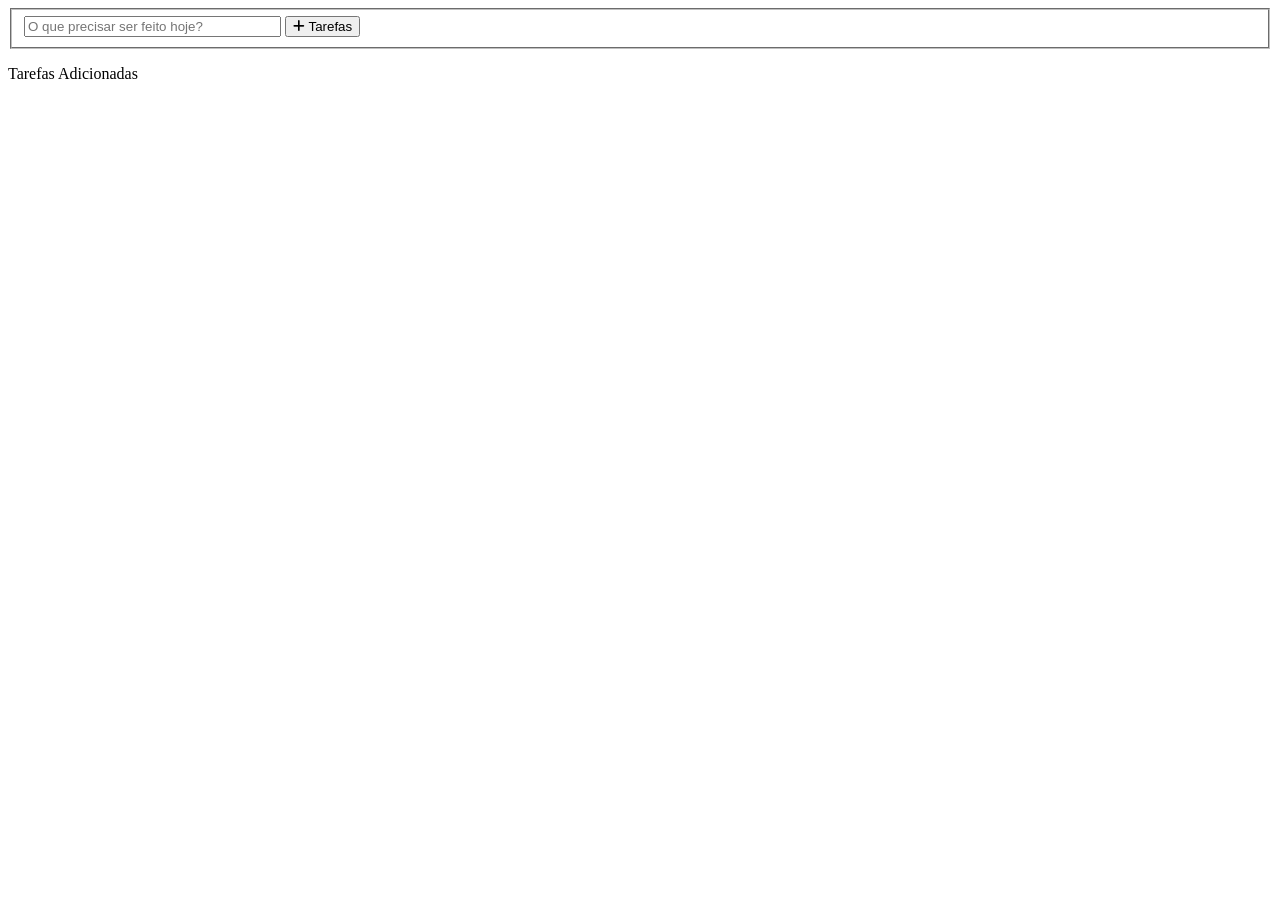
==== index.html @ ec935746 "Início de novo projeto; contruindo a header" ====
<!DOCTYPE html>
<html lang="pt-br">
    <head>
        <meta charset="UTF-8">
        <meta name="viewport" content="width=device-width, initial-scale=1.0">
        <link rel="stylesheet" href="https://cdnjs.cloudflare.com/ajax/libs/font-awesome/6.7.2/css/all.min.css"
>
        <link rel="stylesheet" href="/css/style.css">
        <title>taskDraft</title>
    </head>
    <body>
        <header>
            <fieldset>
                <input
                 type="text"
                 placeholder="O que precisar ser feito hoje?"
                 id="text"
                 minlength="4"
                 maxlength="150"
                 size="30px"
                 >
                 <button class="btn">
                    <i class="fa-solid fa-plus"></i>
                    Tarefas
                 </button>
            </fieldset>
            
            <div class="tasksPlus">
                <p>Tarefas Adicionadas</p>
            </div>
        </header>
    </body>
</html>
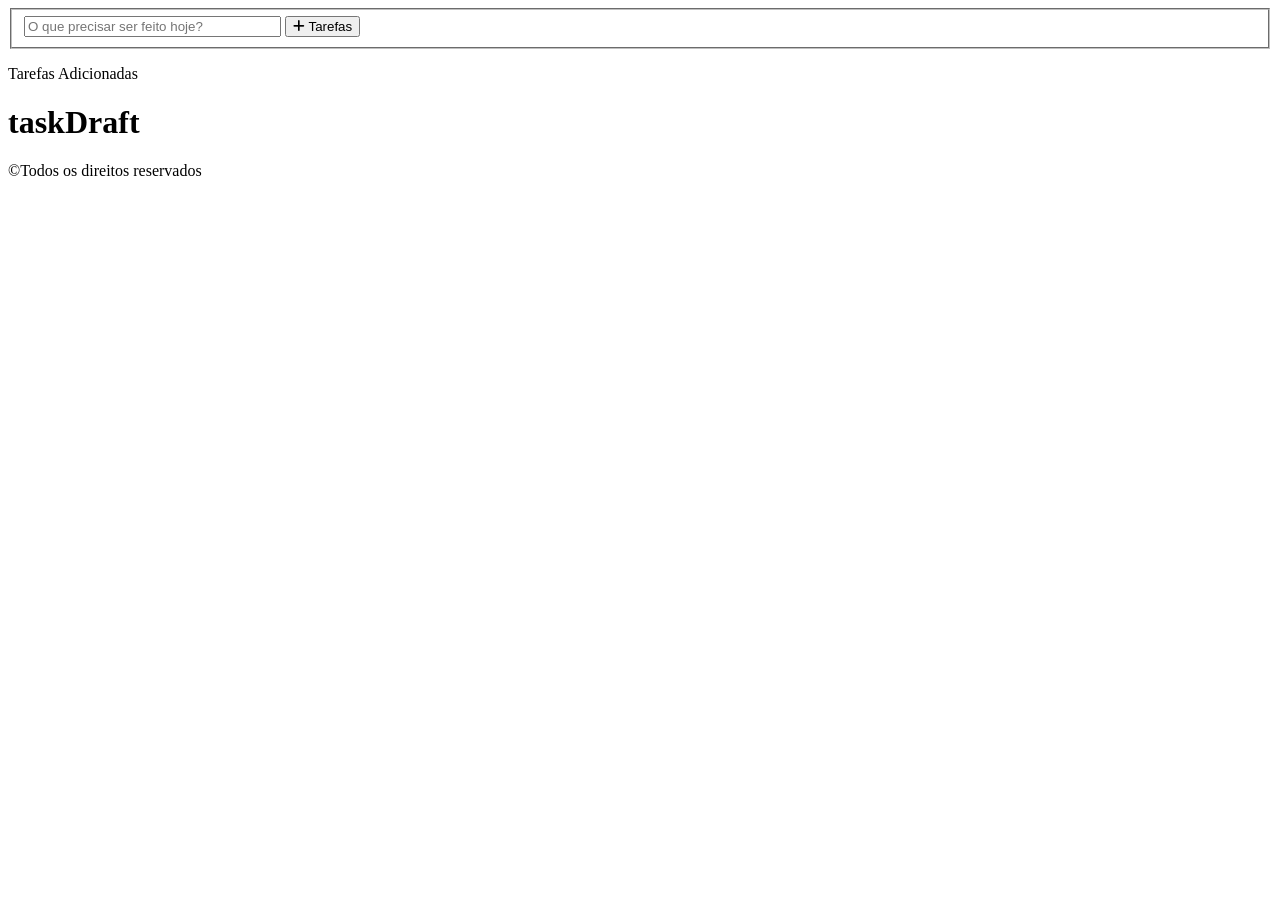
==== commit 31f0a72b: "Feat: adicionando link editável e texto dentro da div dinâmica" ====
--- a/index.html
+++ b/index.html
@@ -24,10 +24,24 @@
                     Tarefas
                  </button>
             </fieldset>
-            
+
             <div class="tasksPlus">
                 <p>Tarefas Adicionadas</p>
             </div>
         </header>
+        
+        <main>
+            <section>
+               <article class="tasks">
+               </article>
+            </section>
+        </main>
+
+        <footer>
+            <h1>taskDraft</h1>
+            <p>&copy;Todos os direitos reservados</p>
+        </footer>
+
+        <script src="src/script.js"></script>
     </body>
 </html>
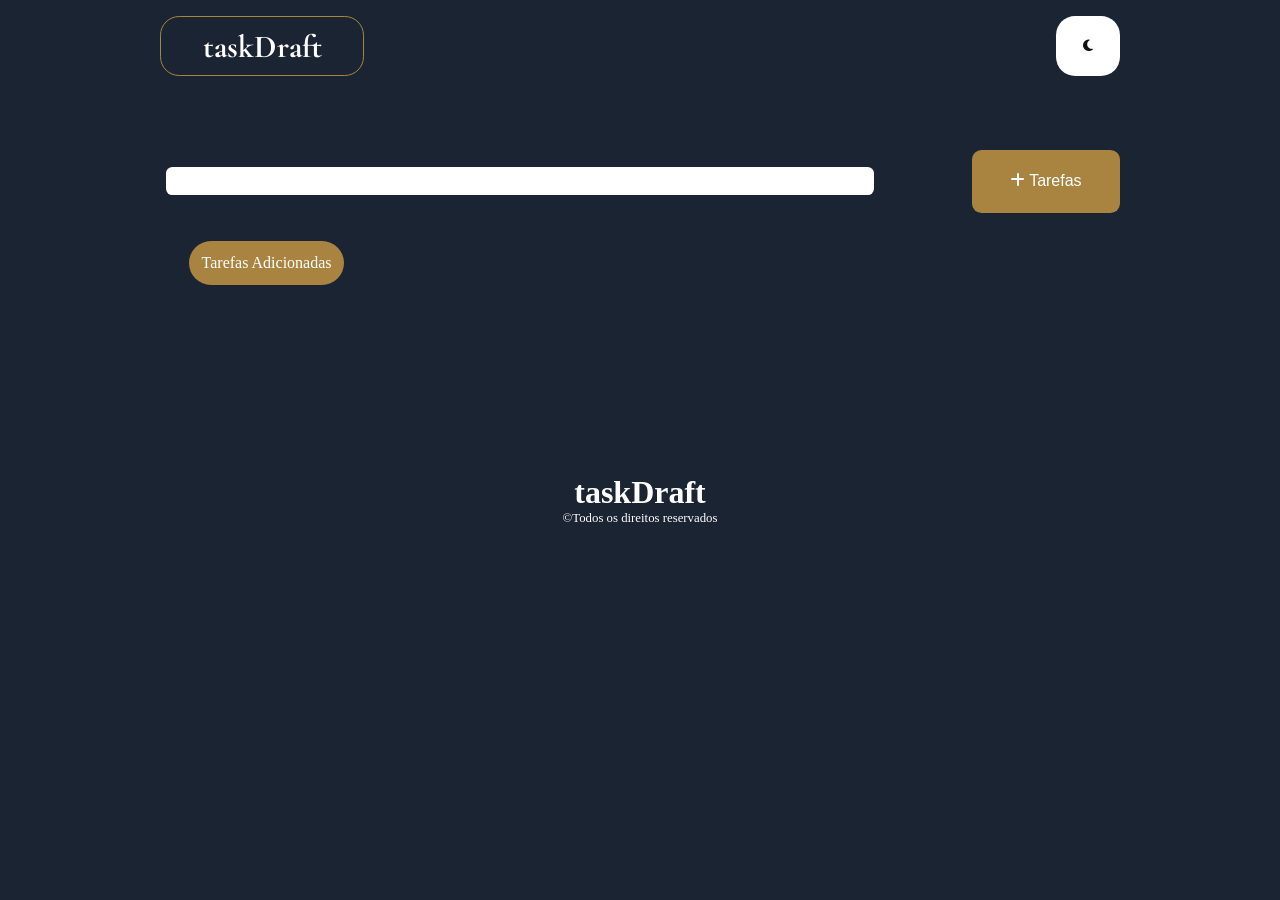
==== commit 54bd238c: "Adicionando interatividade e validações com JavaScript; terminando algumas estilizações" ====
--- a/index.html
+++ b/index.html
@@ -8,30 +8,43 @@
         <link rel="stylesheet" href="/css/style.css">
         <title>taskDraft</title>
     </head>
-    <body>
+    <body class='dark-theme'>
         <header>
+            <div class="title">
+                <a href="#">
+                    <h1>taskDraft</h1>
+                </a>
+
+                <button class="change-theme">
+                     <i class="fa-solid fa-moon"></i>
+                </button>
+            </div>
+          
+            
             <fieldset>
-                <input
-                 type="text"
-                 placeholder="O que precisar ser feito hoje?"
-                 id="text"
-                 minlength="4"
-                 maxlength="150"
-                 size="30px"
-                 >
+                <div class="double-edge">
+                    <input
+                     type="text"
+                     placeholder="O que precisar ser feito hoje?"
+                     id="text"
+                     minlength="4"
+                     maxlength="150"
+                     size="30px"
+                     >
+                </div>
                  <button class="btn">
                     <i class="fa-solid fa-plus"></i>
                     Tarefas
                  </button>
             </fieldset>
 
-            <div class="tasksPlus">
+            <div class="taskPlus">
                 <p>Tarefas Adicionadas</p>
             </div>
         </header>
         
         <main>
-            <section>
+            <section class="hero">
                <article class="tasks">
                </article>
             </section>
--- a/css/style.css
+++ b/css/style.css
@@ -0,0 +1,274 @@
+@import url('https://fonts.googleapis.com/css2?family=Cormorant+Garamond:ital,wght@0,300..700;1,300..700&family=Manrope:wght@200..800&display=swap');
+
+
+:root{
+
+    --Plano-fundo-light:  #f3e9d4;
+    --plano-fundo-dark:   #1B2433;
+    --texto-dark: #fff;
+    --texto-light: #111111;
+    --Ouro-destaque-dark: #a88440;
+    --destaque-light: #D9541E;
+    --superficie-cartao: #fff;
+    --font-corm: font-family: "Cormorant Garamond", serif;
+    --font-man: font-family: "Manrope", sans-serif;
+
+}
+
+.dark-theme{
+    --Bg-color:var(--plano-fundo-dark);
+    --text-color:var(--texto-dark);
+    --high: var(--Ouro-destaque-dark);
+    --cards:var(--superficie-cartao);
+    --text-color-dark:var(--texto-light);
+
+}
+
+.light-theme{
+    --Bg-color: var(--Plano-fundo-light);
+    --text-color: var(--texto-light);
+    --text-color-dark:var(--superficie-cartao);
+    --high: var(--destaque-light);
+    --cards: var(--texto-light);
+}
+
+*{
+    margin: 0;
+    padding: 0;
+    text-decoration: none;
+    outline: none;
+    box-sizing: border-box;
+    border: none;
+     /* font-family: "Cormorant Garamond", serif; */
+}
+
+body{
+    font-family: var(--font-man);
+    background-color: var(--Bg-color);
+    color: var(--text-color);
+}
+
+header{
+    display: flex;
+    flex-direction: column;
+    width: 100%;
+
+        & .title{
+            display: flex;
+            justify-content: space-between;
+            width: 75%;
+            margin: auto;
+            margin-top: 1rem;
+            margin-bottom: 3rem;
+            font-family: "Cormorant Garamond", serif;
+            /* transition: 0.4s ease; */
+
+           & h1{
+            padding: 0.6rem 2.6rem;
+            border: 0.1rem solid var(--high);
+            border-radius: 1.2rem;
+            transition: 0.3s ease;
+            cursor: pointer;
+            color: var(--text-color);
+           }
+           
+           & h1:hover{
+            box-shadow: 0 0 30px var(--high);
+            background-color: var(--cards);
+            color:var(--text-color-dark);
+            transform: translateY(-2px);
+           }
+
+
+           & .change-theme{
+                display: flex;
+                flex-direction: row;
+                justify-content: center;
+                align-items: center;
+                max-width: 4rem ;
+                background-color: var(--cards);
+                color: var(--text-color-dark);
+                width: 12%;
+                border-radius: 1.2rem;
+                transition: 0.5s ease;
+                cursor: pointer;
+           }
+
+           & .change-theme:hover{
+            background-color: var(--high);
+            box-shadow: 0 0 20px var(--high);
+            border: 0.1rem solid var(--text-color);
+            transform: translateY(-4px);
+           }
+        }
+
+       
+
+        & fieldset{
+            display: flex;
+            width: 75%;
+            max-width: 1920px;
+            height: auto;
+            margin: auto;
+            margin-top: 1.6rem;
+            justify-content: space-between;
+            align-items: center;
+
+
+                & .double-edge{
+                    border-radius: 0.6rem;
+                    padding: 0.4rem;
+                    width: 75%;
+                    transition: 0.4s ease;
+                }
+
+                & input{
+                    background-color: var(--text-color);
+                    padding: 0.2rem;
+                    border-radius: 0.4rem;
+                    width: 100%;
+                    height: fit-content;
+                    color: var(--text-color-dark);
+                    padding: 0.4rem;
+                    transition: 0.4s ease;
+                    cursor: pointer;
+                }
+
+                & input:hover{
+                    border: 0.1rem solid var(--high);
+                }
+                & .double-edge:hover{
+                    border: 0.1rem solid var(--high);
+                }
+
+
+                & input::placeholder{
+                    font-size: 0.6rem;
+                    color: rgba(255, 255, 255, 25%);
+                    
+                }
+
+
+                & button{
+                    background-color: var(--high);
+                    /* color: var(--text-color-dark); */
+                    color: #fff;
+                    font-size: 1rem;
+                    font-weight: 400;
+                    border-radius: 0.6rem;
+                    padding: 1.4rem 2.4rem;
+                    transition: 0.4s ease;
+                    cursor: pointer;
+                }
+
+                & button:hover{
+                    background-color: var(--high);
+                    box-shadow: 0 0 16px var(--high);
+                    /* color: var(--text-color-dark); */
+                    font-weight: 600;
+                    transform: translateY(-2px);
+                }
+
+        }
+        
+        & .taskPlus{
+            display: flex;
+            justify-content: start;
+            width: 75%;
+            max-width: 1920px;
+            margin: auto;
+            transition: 0.4s ease;
+
+            & p{
+            
+                background-color: var(--high);
+                padding: 0.8rem;
+                border-radius: 2rem;
+                margin: 1.8rem;
+            }
+
+        }
+
+        
+}
+
+main .hero{
+    display: flex;
+    width: 75%;
+    max-width: 1920px;
+    margin: auto;
+    margin-bottom: 10rem;
+
+    & .tasks{
+        display: flex;
+        flex-direction: column;
+        width: 100%;
+
+
+        & div{
+            display: flex;
+            flex-direction: row;
+            justify-content: space-between;
+            align-items: center;
+            width: 100%;
+            padding: 2.2rem;
+            margin-bottom: 4rem;
+            border-bottom: 0.1rem solid var(--cards);
+            
+
+            & button{
+                background-color: transparent;
+                color: var(--cards);
+                border: 0.1rem solid var(--cards);
+                border-radius: 0.6rem;
+                padding: 0.6rem;
+                cursor: pointer;
+                transition: 0.4s ease;
+            }
+
+            & button:hover{
+                transform: translateY(-4px);
+                background-color: var(--high);
+                box-shadow: 0 0 16px var(--high);
+              
+            }
+
+
+
+
+            & span{
+                border: 0.1rem solid var(--cards);
+                border-radius: 1.4rem;
+                padding: 1.8rem;
+                color: var(--cards);
+                user-select: none;
+                transition: 0.4s ease-in;
+                cursor: pointer;
+            }
+
+            & span:hover{
+                transform: translateY(-4px);
+                font-weight: 900;
+            }
+
+        }
+    }
+}
+
+footer{
+    display: flex;
+    flex-direction: column;
+    justify-content: center;
+    align-items: center;
+    width: 75%;
+    margin: auto;
+
+    & h1{
+        font-family: var(--font-man);
+    }
+
+    & p{
+        font-weight: 100;
+        font-size: 0.8rem;
+    }
+}
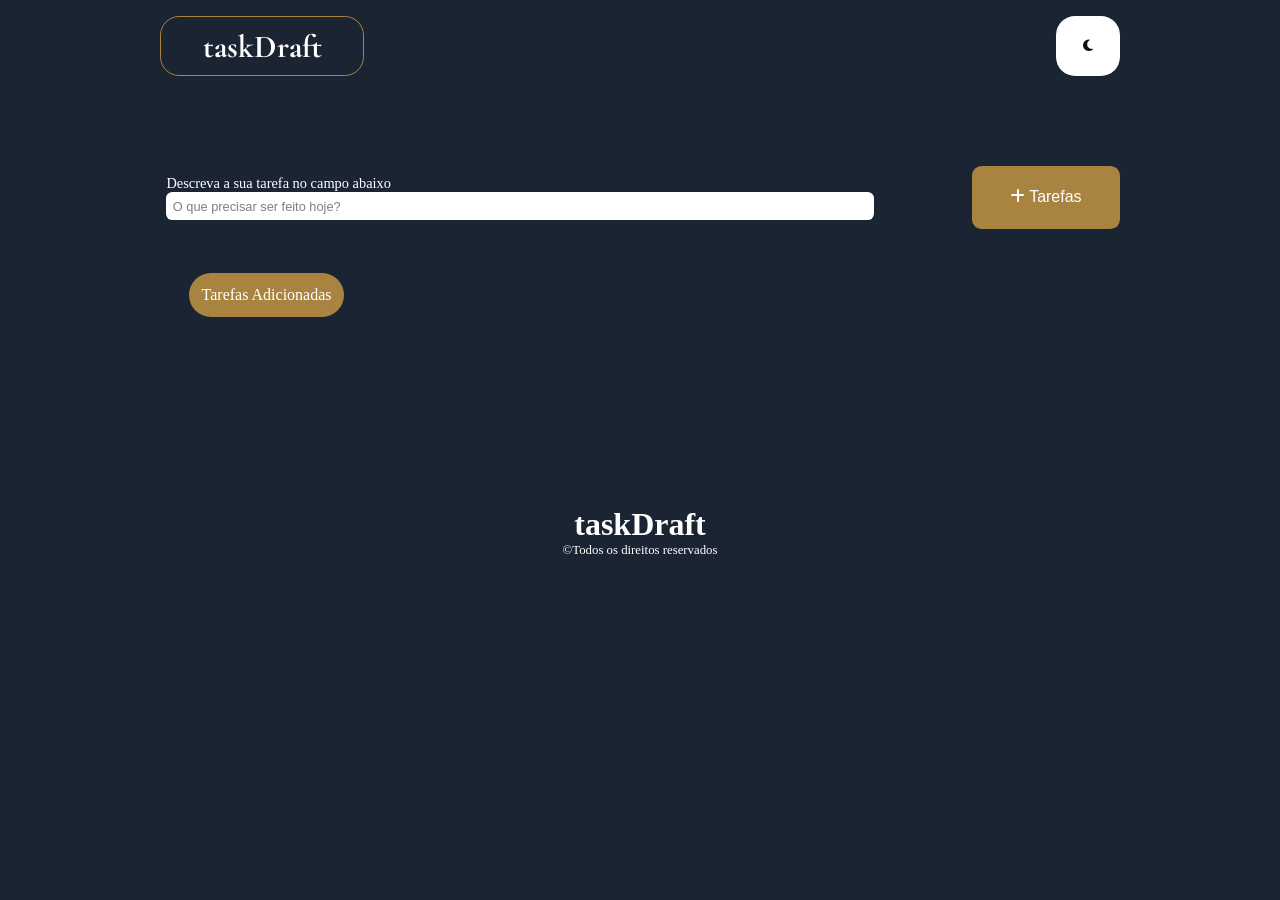
==== commit 8f147f52: "Ajustando validações no JavaScript e adicionando responsividade ao projeto" ====
--- a/index.html
+++ b/index.html
@@ -21,15 +21,17 @@
             </div>
           
             
-            <fieldset>
+            <fieldset class="menu">
                 <div class="double-edge">
+                    <label for="text" class="rotulo">Descreva a sua tarefa no campo abaixo</label>
                     <input
-                     type="text"
-                     placeholder="O que precisar ser feito hoje?"
-                     id="text"
-                     minlength="4"
-                     maxlength="150"
-                     size="30px"
+                        required
+                        type="text"
+                        placeholder="O que precisar ser feito hoje?"
+                        id="text"
+                        minlength="4"
+                        maxlength="100"
+                        size="30px"
                      >
                 </div>
                  <button class="btn">
--- a/css/style.css
+++ b/css/style.css
@@ -3,13 +3,15 @@
 
 :root{
 
-    --Plano-fundo-light:  #f3e9d4;
+    --Plano-fundo-light:  #f2e8da;
     --plano-fundo-dark:   #1B2433;
     --texto-dark: #fff;
     --texto-light: #111111;
     --Ouro-destaque-dark: #a88440;
     --destaque-light: #D9541E;
     --superficie-cartao: #fff;
+    --color-place-light-theme: #ffffff81; 
+    --color-place-dark-theme: #00000081; 
     --font-corm: font-family: "Cormorant Garamond", serif;
     --font-man: font-family: "Manrope", sans-serif;
 
@@ -21,6 +23,8 @@
     --high: var(--Ouro-destaque-dark);
     --cards:var(--superficie-cartao);
     --text-color-dark:var(--texto-light);
+    --color-placeHolder:var(--color-place-dark-theme);
+    
 
 }
 
@@ -30,6 +34,10 @@
     --text-color-dark:var(--superficie-cartao);
     --high: var(--destaque-light);
     --cards: var(--texto-light);
+    --color-placeHolder:var(--color-place-light-theme);
+   
+   
+    
 }
 
 *{
@@ -52,6 +60,7 @@
     display: flex;
     flex-direction: column;
     width: 100%;
+    gap:1rem;
 
         & .title{
             display: flex;
@@ -111,6 +120,7 @@
             height: auto;
             margin: auto;
             margin-top: 1.6rem;
+            gap: 1rem;
             justify-content: space-between;
             align-items: center;
 
@@ -143,9 +153,14 @@
 
 
                 & input::placeholder{
-                    font-size: 0.6rem;
-                    color: rgba(255, 255, 255, 25%);
-                    
+                    font-size: 0.8rem;
+                    color: var(--color-placeHolder);
+                }
+
+                & .rotulo{
+                  font-size: 0.9rem;
+                  font-weight: 100;
+                   
                 }
 
 
@@ -204,12 +219,13 @@
         flex-direction: column;
         width: 100%;
 
-
+        
         & div{
             display: flex;
             flex-direction: row;
             justify-content: space-between;
             align-items: center;
+            flex-wrap: wrap;
             width: 100%;
             padding: 2.2rem;
             margin-bottom: 4rem;
@@ -237,9 +253,13 @@
 
 
             & span{
+                text-align: justify;
                 border: 0.1rem solid var(--cards);
                 border-radius: 1.4rem;
                 padding: 1.8rem;
+                max-width: 850px;
+                overflow-wrap:break-word ;
+                margin-top: 2rem;
                 color: var(--cards);
                 user-select: none;
                 transition: 0.4s ease-in;
@@ -271,4 +291,39 @@
         font-weight: 100;
         font-size: 0.8rem;
     }
+}
+
+
+@media (max-width: 692px){
+
+    header .menu{
+        display: flex;
+        flex-direction: column;
+        justify-content: space-evenly;
+    }
+    
+
+    header .taskPlus{
+       display: flex;
+       justify-content: center;
+    }
+
+
+   
+
+
+    main .hero .tasks div{
+        display: grid;
+        grid-template-columns: repeat(2, minmax(auto, 400px));
+        text-align: center;
+        align-items:center ;
+    }
+
+    & span{
+        max-width: 200px;
+        overflow-wrap: break-word;
+    }
+
+    
+
 }
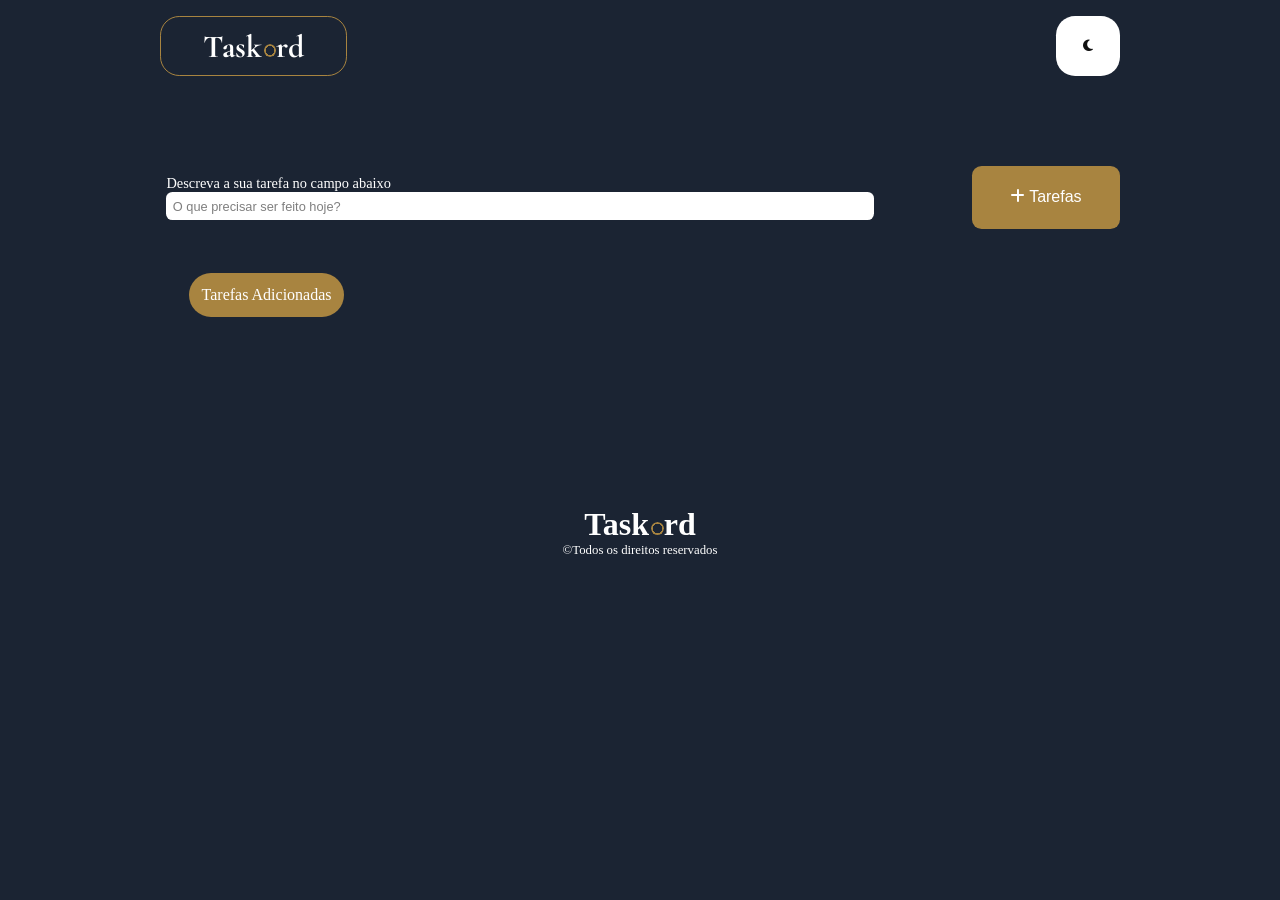
==== commit dd57df01: "Realizando mudanças no nome da aplicação e adicionando animações" ====
--- a/index.html
+++ b/index.html
@@ -6,13 +6,13 @@
         <link rel="stylesheet" href="https://cdnjs.cloudflare.com/ajax/libs/font-awesome/6.7.2/css/all.min.css"
 >
         <link rel="stylesheet" href="/css/style.css">
-        <title>taskDraft</title>
+        <title>Taskord</title>
     </head>
     <body class='dark-theme'>
         <header>
             <div class="title">
                 <a href="#">
-                    <h1>taskDraft</h1>
+                    <h1>Task<span class="letraAnimada"></span>rd</h1>
                 </a>
 
                 <button class="change-theme">
@@ -53,7 +53,7 @@
         </main>
 
         <footer>
-            <h1>taskDraft</h1>
+            <h1>Task<span class="letraAnimada"></span>rd</h1>
             <p>&copy;Todos os direitos reservados</p>
         </footer>
 
--- a/css/style.css
+++ b/css/style.css
@@ -314,16 +314,52 @@
 
     main .hero .tasks div{
         display: grid;
-        grid-template-columns: repeat(2, minmax(auto, 400px));
+        grid-template-columns: repeat(2, minmax(auto, 1fr));
+        column-gap: 1rem;
         text-align: center;
-        align-items:center ;
+        font-size: 0.8rem;
     }
 
     & span{
-        max-width: 200px;
+        display: flex;
+        justify-content: center;
+        max-width: 100px;
         overflow-wrap: break-word;
+        font-size: 0.8rem;
+       
     }
 
     
 
+}
+
+/* Define uma variável para o ângulo de preenchimento */
+@property --progresso{
+    syntax: '<angle>';
+    initial-value: 0deg;
+    inherits: false;
+}
+
+.letraAnimada{
+    display: inline-block;
+    width: 0.8rem;
+    height: 0.8rem;
+    border-radius: 50%;
+    margin-left: 2px;
+
+
+    /* define o gradiente que preenche o círculo conforme o ângulo aumenta */
+    background: conic-gradient(var(--high) var(--progresso), #fff 0deg);
+
+    -webkit-mask: radial-gradient(farthest-side, transparent calc(100% - 6px), #000 0);
+    mask: radial-gradient(farthest-side, transparent calc(100% - 2px), #000 0);
+
+    animation: preencher 2s ease-in-out forwards;
+
+}
+
+@keyframes preencher{
+    to{
+       --progresso: 360deg;
+    }
 }
